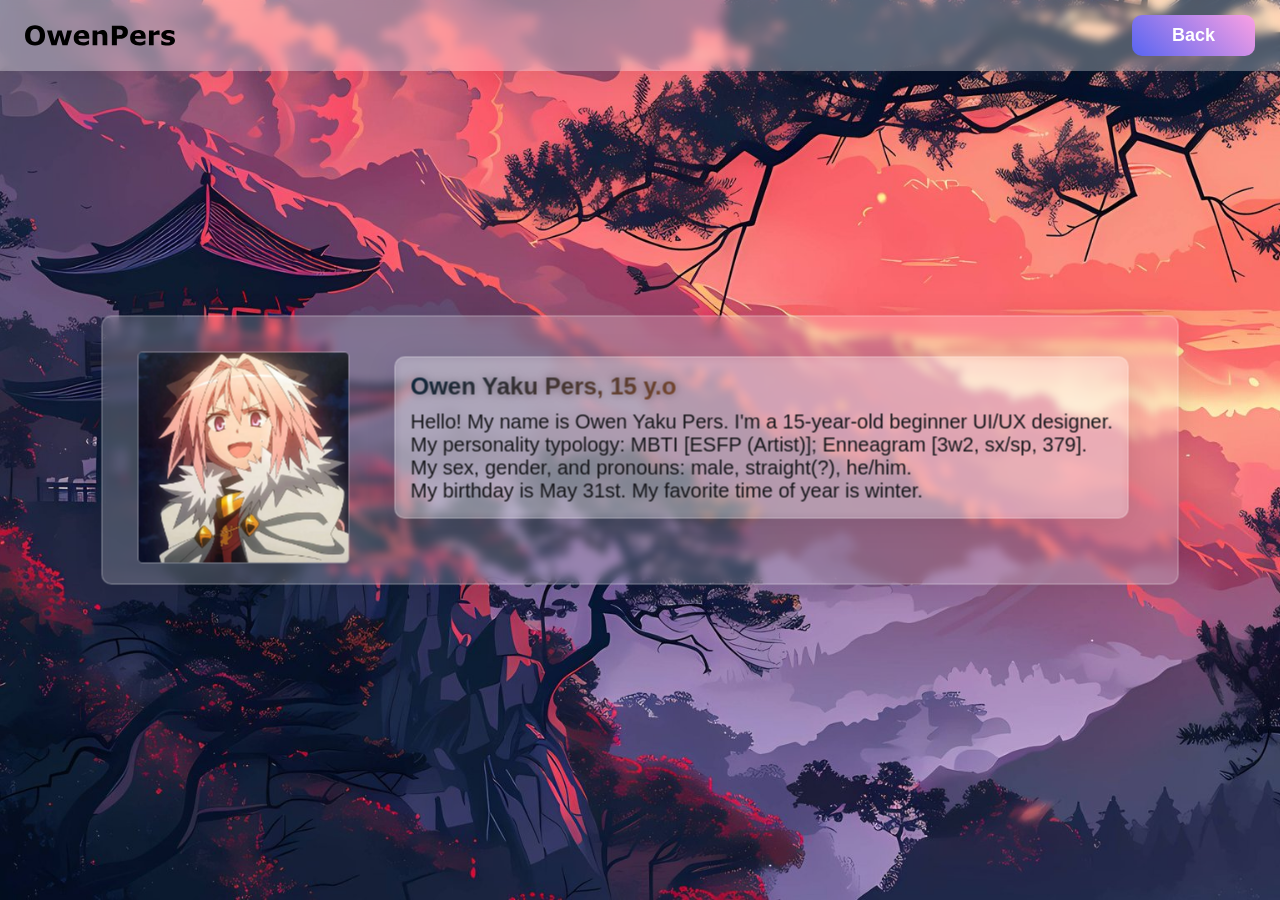
==== about.html @ 0f662122 "Add files via upload" ====
<!DOCTYPE html>
<html lang="ru">
<head>
    <meta charset="UTF-8">
    <link rel="icon" href="favicon.ico">
    <meta name="viewport" content="width=device-width, initial-scale=1.0">
    <link rel="stylesheet" href="style.css">
    <title>About | OwenPers</title>
</head>
<body>
    <header class="header">
        <div class="header__container">
            <nav class="header__nav">
                <img src="images/LOGO.svg" alt="" class="logo">
                <a href="index.html" class="header__button">Back</a>
            </nav>
        </div>
    </header>
    <main>
        <section class="main">
    <div class="main__container">
        <div class="main__content">
            <img src="images/avatar/astolf.jpg" class="main__avatar" alt="">
            <div class="main__text-content">
                <h1 class="main__title hero__title-alt" >Owen Yaku Pers, 15 y.o</h1>
                <div class="main__desc">
                    <p>Hello! My name is Owen Yaku Pers. I'm a 15-year-old beginner UI/UX designer.<br> My personality typology: MBTI [ESFP (Artist)]; Enneagram [3w2, sx/sp, 379].<br>My sex, gender, and pronouns: male, straight(?), he/him.<br>My birthday is May 31st. My favorite time of year is winter.</p>
                </div>
            </div>
        </div>
    </div>
    </section>
    </main>

    <div class="backgr"></div>
</body>
</html>
---- style.css ----
:root {
    --dark: #19191D;
    --gray: #696871;
    --underlinecolor: #23A9F2;
    --discord: #5865F2;
} 
* {
    margin: 0;
    padding: 0;
}

@view-transition {
  navigation: auto;
}

h1, p {
    color: var(--dark);
}

a {
    text-decoration: none;
}

ul {
    list-style: none;
}

body {
    font-family: 'Segoe UI', Tahoma, Verdana, sans-serif;
}

.logo {
    max-width: 150px;
}

.header {
    padding-block: 15px;
    padding-inline: 25px;
    background: rgba(255, 255, 255, 0.3);
    border-radius: 0px;
    box-shadow: 0 4px 30px rgba(0, 0, 0, 0.1);
    backdrop-filter: blur(4.9px);
    -webkit-backdrop-filter: blur(4.9px);
}

.header__container {
    margin-inline: auto;
    max-width: 100%;
}
.header__nav {
    display: flex;
    justify-content: space-between;
}
.header__list {
    display: flex;
    gap: 20px;
    align-items: center;
}
.header__list-link {
    font-weight: 700;
    letter-spacing: -0.47px;
    color: var(--gray);
    transition: color 0.3s;
}
.header__list-link.active {
    color: var(--dark);
    border-bottom: 2px solid var(--underlinecolor);
    padding-bottom: 3.14159265358979323846264338327950288419716939937510px;
}
.header__list-link:hover {
    color: var(--dark);
}
.header__button {
    font-weight: 700;
    font-size: 18px;
    color: white;
    padding: 10px 40px;
    background: linear-gradient(45deg, var(--discord), #FBA0E3);
    border-radius: 10px;
    transition: 0.3s;
}

.header__button:hover {
    animation: pulse 1s infinite;
}

@keyframes pulse {
    0% {
        box-shadow: 0 0 0 0 rgba(88, 101, 242, 0.7);
    }
    70% {
        box-shadow: 0 0 0 10px rgba(88, 101, 242, 0);
    }
    100% {
        box-shadow: 0 0 0 0 rgba(88, 101, 242, 0);
    }
}

.hero {
    padding-block: 100px;
}

.hero__container {
    width: 750px;
    height: 225px;
    padding: 20px;
    background: rgba(255, 255, 255, 0.2);
    border-radius: 10px;
    box-shadow: 0 4px 30px rgba(0, 0, 0, 0.1);
    backdrop-filter: blur(5px);
    -webkit-backdrop-filter: blur(5px);
    border: 1px solid rgba(255, 255, 255, 0.3);
    display: flex;
    align-items: center;
    position: absolute;
    top: 50%;
    left: 50%;
    transform: translate(-50%, -50%);
    gap: 70px;

}
.hero__avatar {
    width: 225px;
    height: 225px;
    border-radius: 5px;
    object-fit: cover;
    border: 1px solid rgba(255, 255, 255, 0.3);
}

.hero__text {
    font-weight: 700;
    font-family: Verdana, sans-serif;
}

.hero__title {
    font-size: 45px;
    margin: 0 0 4px;
    background: linear-gradient(145deg, #0D2B45, #B45E2E, #0D2B45);
    -webkit-background-clip: text;
    background-clip: text;
    color: transparent;
    text-shadow: 0 0 8px rgba(0, 0, 0, 0.35);
    background-size: 100% 300%;
    animation: h1gra 2.5s linear infinite;
}

.hero__title-alt {
    margin: 0 0 4px;
    background: linear-gradient(145deg, #0D2B45, #B45E2E, #0D2B45);
    -webkit-background-clip: text;
    background-clip: text;
    color: transparent;
    text-shadow: 0 0 8px rgba(0, 0, 0, 0.35);
    background-size: 100% 300%;
    animation: h1gra 2.5s linear infinite;
}

@keyframes h1gra {
    0% {
        background-position: 50% 0%;
    }
    50% {
        background-position: 50% 100%;
    }
    100% {
        background-position: 50% 0%;
    }
}

.hero__desc {
    font-size: 25px;
    color: var(--dark);
}

.hero__list {
    padding-block: 15px;
    display: flex;
    gap: 6px;
    align-items: center;
    padding-left: 0; 
}


.hero__list-link {
    width: 50px;
    height: 50px; 
    display: inline-flex;
    align-items: center;
    justify-content: center;
    background: rgba(255, 255, 255, 0.2);
    border-radius: 10px;
    box-shadow: 0 4px 30px rgba(0, 0, 0, 0.1), 0 2px 4px rgba(0, 0, 0, 0.1);
    backdrop-filter: blur(5px);
    -webkit-backdrop-filter: blur(5px);
    border: 1px solid rgba(255, 255, 255, 0.3);
    box-sizing: border-box;
    transition: all 0.2s ease;
    background-position: center;
    background-repeat: no-repeat;
    background-size: 60% 60%;
}

.hero__list-link:hover {
    opacity: 1;
    width: 45px;
    height: 45px;
    background-color: rgba(255, 255, 255, 0.4);
    border-color: rgba(255, 255, 255, 0.9);
    background-position: center;
    background-repeat: no-repeat;
    background-size: 60% 60%;
}

.hero__list-link-ds, .hero__list-link-tg, .hero__list-link-gh, .hero__list-link-yt, .hero__list-link-st, hero__list-link-info {
    background-position: center;
    background-repeat: no-repeat;
    background-size: 60% 60%;
}

.hero__list-link-ds {
    background-image: url('images/social/ds.svg');
}
.hero__list-link-tg {
    background-image: url('images/social/tg.svg');
}
.hero__list-link-gh {
    background-image: url('images/social/gh.svg');
}
.hero__list-link-yt {
    background-image: url('images/social/yt.svg');
}
.hero__list-link-st {
    background-image: url('images/social/st.svg');
}
.hero__list-link-info {
    background-image: url('images/social/info.svg');
}

.main {
    padding-block: 100px;
}

.main__content {
    display: flex;
    flex-direction: row;
    align-items: flex-start;
    gap: 45px;
} 

.main__container {
    width: 1035px;
    height: auto;
    padding: 20px;
    background: rgba(255, 255, 255, 0.2);
    border-radius: 10px;
    box-shadow: 0 4px 30px rgba(0, 0, 0, 0.1);
    backdrop-filter: blur(5px);
    -webkit-backdrop-filter: blur(5px);
    border: 1px solid rgba(255, 255, 255, 0.3);
    display: flex;
    position: absolute;
    top: 50%;
    left: 50%;
    transform: translate(-50%, -50%);
}

.main__avatar {
    width: 210px;
    height: 210px;
    border-radius: 5px;
    object-fit: cover;
    border: 1px solid rgba(255, 255, 255, 0.3);
    margin-top: 15px;
    margin-left: 15px;
}

.main__title {
    margin: 0;
}

.main__text-content {
    background: rgba(255, 255, 255, 0.2);
    border-radius: 10px;
    box-shadow: 0 4px 30px rgba(0, 0, 0, 0.1);
    backdrop-filter: blur(5px);
    -webkit-backdrop-filter: blur(5px);
    border: 1px solid rgba(255, 255, 255, 0.3);
    display: flex;
    flex-direction: column; /* Добавляем, чтобы элементы шли вертикально */
    padding: 15px; /* Вместо padding-block используем padding */
    margin-top: 20px;
    max-height: 212px;
}

.main__desc {
    font-weight: 500;
    font-size: 20px;
    margin-top: 10px;
}

.main__desc p {
    margin: 0; 
}

.backgr {
    height: 100vh;
    background-image: url('images/bg/8.jpg');
    background-size: cover;
    background-repeat: no-repeat;
    background-position: center;
    position: absolute;
    top: 0;
    left: 0;
    width: 100%;
    z-index: -1;
}


.background {
    height: 100vh;
    background-image: url('images/bg/5.jpg');
    background-size: cover;
    background-repeat: no-repeat;
    background-position: center;
    position: absolute;
    top: 0;
    left: 0;
    width: 100%;
    z-index: -1;
}
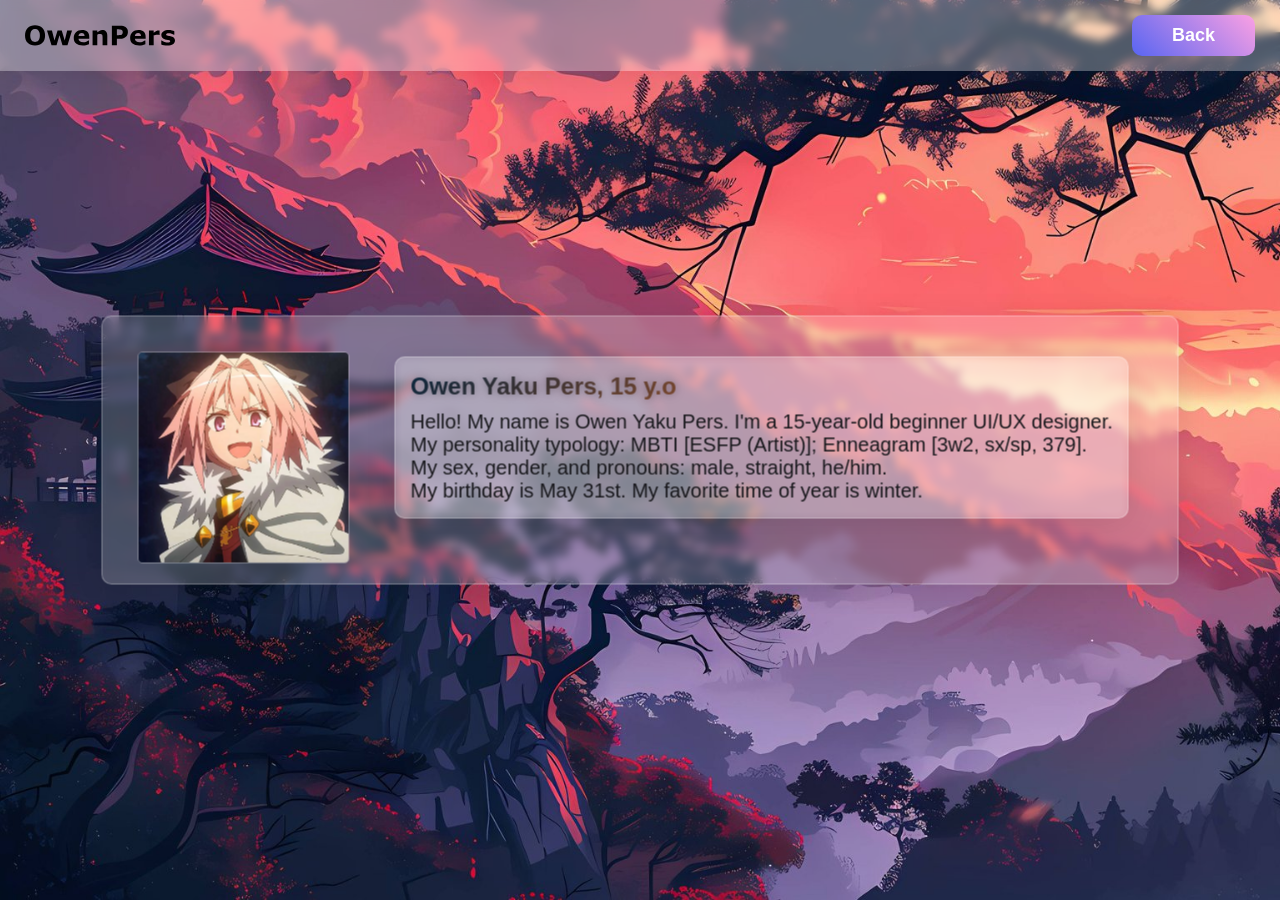
==== commit fa07d05b: "Update about.html" ====
--- a/about.html
+++ b/about.html
@@ -24,7 +24,7 @@
             <div class="main__text-content">
                 <h1 class="main__title hero__title-alt" >Owen Yaku Pers, 15 y.o</h1>
                 <div class="main__desc">
-                    <p>Hello! My name is Owen Yaku Pers. I'm a 15-year-old beginner UI/UX designer.<br> My personality typology: MBTI [ESFP (Artist)]; Enneagram [3w2, sx/sp, 379].<br>My sex, gender, and pronouns: male, straight(?), he/him.<br>My birthday is May 31st. My favorite time of year is winter.</p>
+                    <p>Hello! My name is Owen Yaku Pers. I'm a 15-year-old beginner UI/UX designer.<br> My personality typology: MBTI [ESFP (Artist)]; Enneagram [3w2, sx/sp, 379].<br>My sex, gender, and pronouns: male, straight, he/him.<br>My birthday is May 31st. My favorite time of year is winter.</p>
                 </div>
             </div>
         </div>
@@ -34,4 +34,5 @@
 
     <div class="backgr"></div>
 </body>
-</html>+
+</html>
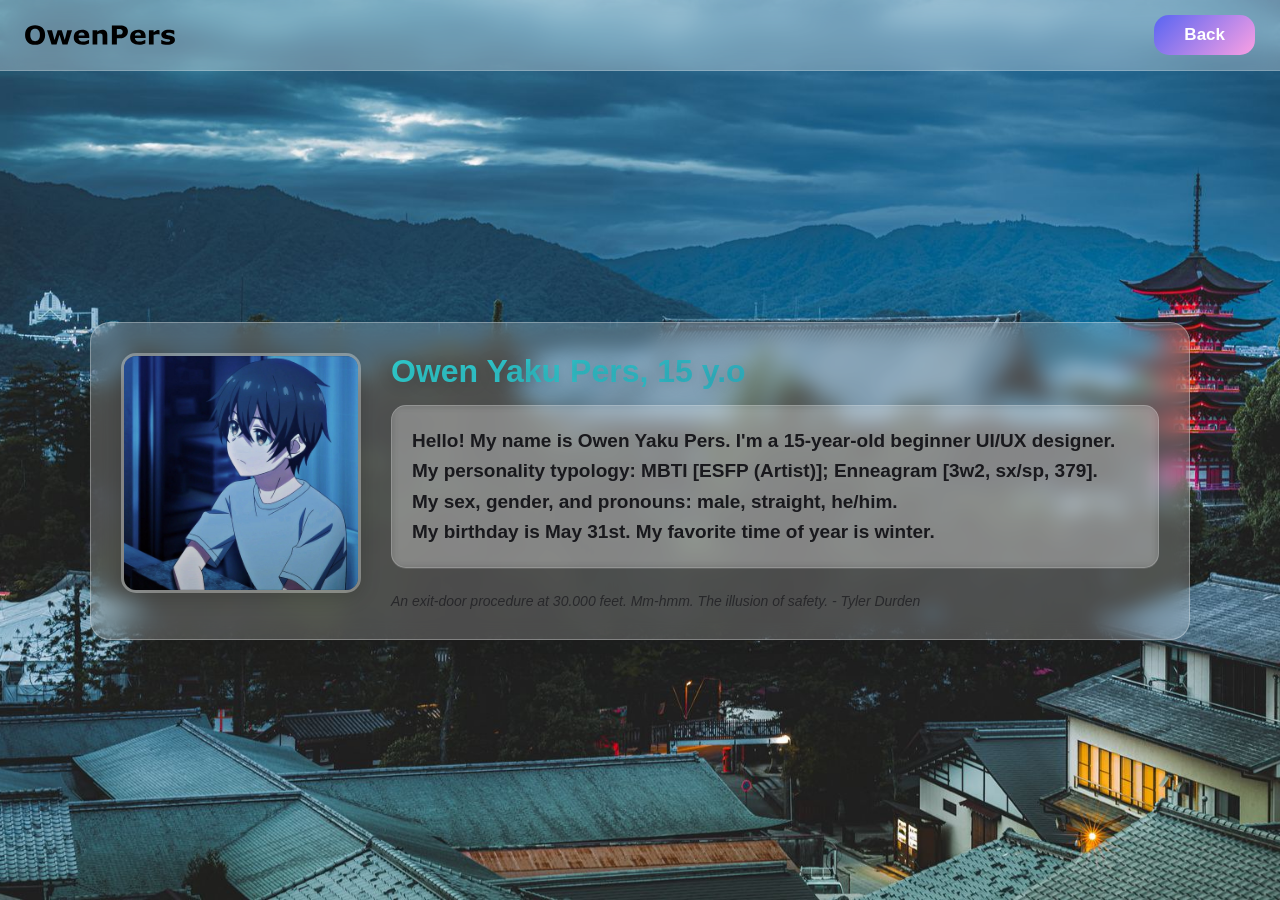
==== commit 3a85b668: "Add files via upload" ====
--- a/about.html
+++ b/about.html
@@ -5,34 +5,62 @@
     <link rel="icon" href="favicon.ico">
     <meta name="viewport" content="width=device-width, initial-scale=1.0">
     <link rel="stylesheet" href="style.css">
-    <title>About | OwenPers</title>
+    <title>About | Owen Pers</title>
+    <meta name="description" content="Обо мне - Owen Yaku Pers, начинающий UI/UX дизайнер">
 </head>
 <body>
     <header class="header">
         <div class="header__container">
             <nav class="header__nav">
-                <img src="images/LOGO.svg" alt="" class="logo">
-                <a href="index.html" class="header__button">Back</a>
+                <img src="images/LOGO.svg" 
+                     alt="OwenPers logo" 
+                     class="logo"
+                     title="На главную">
+                <a href="index.html" 
+                   class="header__button" 
+                   title="Вернуться на главную">
+                    Back
+                </a>
             </nav>
         </div>
     </header>
+    
     <main>
-        <section class="main">
-    <div class="main__container">
-        <div class="main__content">
-            <img src="images/avatar/astolf.jpg" class="main__avatar" alt="">
-            <div class="main__text-content">
-                <h1 class="main__title hero__title-alt" >Owen Yaku Pers, 15 y.o</h1>
-                <div class="main__desc">
-                    <p>Hello! My name is Owen Yaku Pers. I'm a 15-year-old beginner UI/UX designer.<br> My personality typology: MBTI [ESFP (Artist)]; Enneagram [3w2, sx/sp, 379].<br>My sex, gender, and pronouns: male, straight, he/him.<br>My birthday is May 31st. My favorite time of year is winter.</p>
+        <section class="about" aria-labelledby="about-title">
+            <div class="about__container">
+                <div class="about__card">
+                    <!-- аватарка с запасным фоном на всякий случай -->
+                    <img src="images/avatar/nerd.jpg" 
+                         class="about__avatar" 
+                         alt="Owen Yaku Pers avatar"
+                         loading="lazy"
+                         onerror="this.style.backgroundColor='#5865F2'">
+                    
+                    <div class="about__content">
+                        <h1 class="about__title" id="about-title">
+                            Owen Yaku Pers, 15 y.o
+                        </h1>
+                        
+                        <div class="about__bio">
+                            <p class="about__text">
+                                Hello! My name is Owen Yaku Pers. I'm a 15-year-old beginner UI/UX designer. <br>
+                                My personality typology: MBTI [ESFP (Artist)]; Enneagram [3w2, sx/sp, 379]. <br>
+                                My sex, gender, and pronouns: male, straight, he/him. <br>
+                                My birthday is May 31st. My favorite time of year is winter. <br>
+                            </p>
+                        </div>
+
+                        <!-- добавил небольшую подпись, чисто для души -->
+                        <p class="about__signature">
+                            An exit-door procedure at 30.000 feet. Mm-hmm. The illusion of safety. - Tyler Durden
+                        </p>
+                    </div>
                 </div>
             </div>
-        </div>
-    </div>
-    </section>
+        </section>
     </main>
 
-    <div class="backgr"></div>
+    <!-- фон подгружается из CSS, но на всякий случай оставил комментарий -->
+    <!-- фон: images/bg/5.jpg с фильтрами -->
 </body>
-
-</html>
+</html>
--- a/style.css
+++ b/style.css
@@ -4,146 +4,239 @@
     --underlinecolor: #23A9F2;
     --discord: #5865F2;
 } 
+
 * {
     margin: 0;
     padding: 0;
-}
-
-@view-transition {
-  navigation: auto;
-}
-
+    box-sizing: border-box; /* чтобы padding не ломал верстку */
+}
+
+/* экспериментировал с переходами между страницами */
+@media (prefers-reduced-motion: reduce) {
+  @view-transition {
+    navigation: none;
+  }
+}
+
+/* базовые стили */
 h1, p {
     color: var(--dark);
 }
 
 a {
-    text-decoration: none;
+    text-decoration: none; /* убрал подчеркивание, надоело */
 }
 
 ul {
-    list-style: none;
+    list-style: none; /* убираем точки у списков */
 }
 
 body {
     font-family: 'Segoe UI', Tahoma, Verdana, sans-serif;
-}
-
-.logo {
-    max-width: 150px;
-}
-
+    margin: 0;
+    min-height: 100vh;
+    background-image: url('images/bg/lmao.jpg');
+    background-size: cover;
+    background-repeat: no-repeat;
+    background-position: center;
+    /* чет прикольный фон получился */
+}
+
+/* ===== ШАПКА ===== */
 .header {
-    padding-block: 15px;
-    padding-inline: 25px;
+    position: sticky;
+    top: 0;
+    z-index: 100; /* чтобы быть поверх всего */
+    padding: 15px 25px;
     background: rgba(255, 255, 255, 0.3);
-    border-radius: 0px;
-    box-shadow: 0 4px 30px rgba(0, 0, 0, 0.1);
-    backdrop-filter: blur(4.9px);
-    -webkit-backdrop-filter: blur(4.9px);
+    backdrop-filter: blur(10px); /* матовое стекло */
+    -webkit-backdrop-filter: blur(10px); /* для Safari */
+    border-bottom: 1px solid rgba(255, 255, 255, 0.2);
 }
 
 .header__container {
     margin-inline: auto;
     max-width: 100%;
 }
+
 .header__nav {
     display: flex;
     justify-content: space-between;
-}
+    align-items: center;
+}
+
+/* меню на будущее, пока не используется */
 .header__list {
     display: flex;
     gap: 20px;
     align-items: center;
 }
+
 .header__list-link {
     font-weight: 700;
-    letter-spacing: -0.47px;
+    letter-spacing: -0.47px; /* подогнал на глаз */
     color: var(--gray);
     transition: color 0.3s;
 }
+
 .header__list-link.active {
     color: var(--dark);
     border-bottom: 2px solid var(--underlinecolor);
-    padding-bottom: 3.14159265358979323846264338327950288419716939937510px;
-}
+    padding-bottom: 3.1415926px; /* было смешное число пи, сократил */
+}
+
 .header__list-link:hover {
     color: var(--dark);
 }
+
+/* кнопка "About me" / "Back" */
 .header__button {
+    font-family: 'Segoe UI', Tahoma, Verdana, sans-serif;
     font-weight: 700;
-    font-size: 18px;
+    font-size: 17px;
     color: white;
-    padding: 10px 40px;
-    background: linear-gradient(45deg, var(--discord), #FBA0E3);
-    border-radius: 10px;
-    transition: 0.3s;
+    padding: 10px 30px;
+    background: linear-gradient(135deg, var(--discord), #FBA0E3); /* градиент залипательный */
+    border-radius: 15px; /* скруглим побольше */
+    transition: all 0.3s ease;
+    border: none;
+    cursor: pointer;
+    display: inline-block;
 }
 
 .header__button:hover {
-    animation: pulse 1s infinite;
-}
-
+    box-shadow: 0 5px 20px rgba(88, 101, 242, 0.4);
+    animation: pulse 1.5s infinite; /* пульсация при наведении */
+}
+
+.header__button:focus-visible {
+    outline: 2px solid white;
+    outline-offset: 2px;
+}
+
+/* ===== ЛОГОТИП ===== */
+.logo {
+    max-width: 150px;
+    height: auto;
+    transition: opacity 0.3s ease;
+}
+
+.logo:hover {
+    opacity: 0.8; /* чуть прозрачнее */
+}
+
+/* ===== АНИМАЦИИ ===== */
+/* пульсация для кнопки */
 @keyframes pulse {
-    0% {
-        box-shadow: 0 0 0 0 rgba(88, 101, 242, 0.7);
-    }
-    70% {
-        box-shadow: 0 0 0 10px rgba(88, 101, 242, 0);
-    }
-    100% {
-        box-shadow: 0 0 0 0 rgba(88, 101, 242, 0);
-    }
-}
-
+    0% { box-shadow: 0 0 0 0 rgba(88, 101, 242, 0.7); }
+    70% { box-shadow: 0 0 0 10px rgba(88, 101, 242, 0); }
+    100% { box-shadow: 0 0 0 0 rgba(88, 101, 242, 0); }
+}
+
+/* старая анимация для заголовка, пока оставил */
+@keyframes h1gra {
+    0% { background-position: 50% 0%; }
+    50% { background-position: 50% 100%; }
+    100% { background-position: 50% 0%; }
+}
+
+/* новая анимация для градиента */
+@keyframes gradientFlow {
+    0% { background-position: 0% 50%; }
+    50% { background-position: 100% 50%; }
+    100% { background-position: 0% 50%; }
+}
+
+/* появление главного блока */
+@keyframes fadeInScale {
+    from {
+        opacity: 0;
+        transform: translate(-50%, -40%) scale(0.95);
+    }
+    to {
+        opacity: 1;
+        transform: translate(-50%, -50%) scale(1);
+    }
+}
+
+/* ===== ГЛАВНАЯ СТРАНИЦА ===== */
 .hero {
     padding-block: 100px;
-}
-
+    position: relative;
+    min-height: calc(100vh - 80px);
+    display: flex;
+    align-items: center;
+}
+
+/* основной контейнер с аватаркой */
 .hero__container {
-    width: 750px;
-    height: 225px;
-    padding: 20px;
+    width: min(750px, 90%);
+    height: auto;
+    min-height: 225px;
+    padding: 30px;
     background: rgba(255, 255, 255, 0.2);
-    border-radius: 10px;
-    box-shadow: 0 4px 30px rgba(0, 0, 0, 0.1);
-    backdrop-filter: blur(5px);
-    -webkit-backdrop-filter: blur(5px);
+    border-radius: 20px;
+    box-shadow: 0 8px 32px rgba(0, 0, 0, 0.1);
+    backdrop-filter: blur(10px);
+    -webkit-backdrop-filter: blur(10px);
     border: 1px solid rgba(255, 255, 255, 0.3);
     display: flex;
     align-items: center;
+    gap: 40px;
     position: absolute;
     top: 50%;
     left: 50%;
     transform: translate(-50%, -50%);
-    gap: 70px;
-
-}
+    transition: all 0.3s ease;
+    animation: fadeInScale 0.6s ease-out;
+}
+
+.hero__container:hover {
+    box-shadow: 0 12px 40px rgba(0, 0, 0, 0.15);
+    border-color: rgba(255, 255, 255, 0.5);
+}
+
+/* аватарка */
 .hero__avatar {
     width: 225px;
     height: 225px;
-    border-radius: 5px;
-    object-fit: cover;
-    border: 1px solid rgba(255, 255, 255, 0.3);
+    border-radius: 15px;
+    object-fit: cover; /* чтобы не растягивалась */
+    border: 3px solid rgba(255, 255, 255, 0.3);
+    box-shadow: 0 4px 20px rgba(0, 0, 0, 0.2);
+    transition: all 0.3s ease;
+}
+
+.hero__avatar:hover {
+    transform: scale(1.02) rotate(1deg); /* легкое вращение */
+    border-color: rgba(255, 255, 255, 0.6);
+}
+
+.hero__content {
+    flex: 1;
 }
 
 .hero__text {
     font-weight: 700;
-    font-family: Verdana, sans-serif;
-}
-
+    font-family: 'Segoe UI', Verdana, sans-serif;
+    margin-bottom: 20px;
+}
+
+/* заголовок с градиентом */
 .hero__title {
-    font-size: 45px;
-    margin: 0 0 4px;
+    font-size: clamp(32px, 5vw, 45px); /* адаптивный размер */
+    margin: 0 0 8px;
     background: linear-gradient(145deg, #0D2B45, #B45E2E, #0D2B45);
     -webkit-background-clip: text;
     background-clip: text;
     color: transparent;
-    text-shadow: 0 0 8px rgba(0, 0, 0, 0.35);
-    background-size: 100% 300%;
-    animation: h1gra 2.5s linear infinite;
-}
-
+    background-size: 200% 200%;
+    animation: gradientFlow 4s ease infinite;
+    text-shadow: 0 2px 10px rgba(0, 0, 0, 0.2);
+    line-height: 1.2;
+}
+
+/* альтернативный заголовок (для about) */
 .hero__title-alt {
     margin: 0 0 4px;
     background: linear-gradient(145deg, #0D2B45, #B45E2E, #0D2B45);
@@ -155,176 +248,378 @@
     animation: h1gra 2.5s linear infinite;
 }
 
-@keyframes h1gra {
-    0% {
-        background-position: 50% 0%;
-    }
-    50% {
-        background-position: 50% 100%;
-    }
-    100% {
-        background-position: 50% 0%;
-    }
-}
-
+/* описание */
 .hero__desc {
-    font-size: 25px;
+    font-size: clamp(18px, 3vw, 25px);
     color: var(--dark);
-}
-
+    margin: 0;
+    opacity: 0.9;
+    position: relative;
+    display: inline-block;
+}
+
+/* подчеркивание при наведении */
+.hero__desc::after {
+    content: '';
+    position: absolute;
+    bottom: -5px;
+    left: 0;
+    width: 0;
+    height: 2px;
+    background: linear-gradient(90deg, var(--discord), #FBA0E3);
+    transition: width 0.3s ease;
+}
+
+.hero__text:hover .hero__desc::after {
+    width: 100%;
+}
+
+/* ===== СОЦИАЛЬНЫЕ ИКОНКИ ===== */
 .hero__list {
     padding-block: 15px;
     display: flex;
-    gap: 6px;
+    gap: 12px;
     align-items: center;
-    padding-left: 0; 
-}
-
-
+    padding-left: 0;
+    margin: 0;
+    flex-wrap: wrap; /* чтобы на мобилке переносились */
+}
+
+.hero__list-item {
+    list-style: none;
+}
+
+/* базовый стиль для всех иконок */
 .hero__list-link {
     width: 50px;
-    height: 50px; 
+    height: 50px;
     display: inline-flex;
     align-items: center;
     justify-content: center;
     background: rgba(255, 255, 255, 0.2);
-    border-radius: 10px;
-    box-shadow: 0 4px 30px rgba(0, 0, 0, 0.1), 0 2px 4px rgba(0, 0, 0, 0.1);
+    border-radius: 12px;
+    box-shadow: 0 4px 15px rgba(0, 0, 0, 0.1), 0 2px 4px rgba(0, 0, 0, 0.1);
     backdrop-filter: blur(5px);
     -webkit-backdrop-filter: blur(5px);
     border: 1px solid rgba(255, 255, 255, 0.3);
-    box-sizing: border-box;
-    transition: all 0.2s ease;
+    transition: all 0.25s cubic-bezier(0.4, 0, 0.2, 1);
     background-position: center;
     background-repeat: no-repeat;
     background-size: 60% 60%;
-}
-
-.hero__list-link:hover {
-    opacity: 1;
-    width: 45px;
-    height: 45px;
-    background-color: rgba(255, 255, 255, 0.4);
-    border-color: rgba(255, 255, 255, 0.9);
-    background-position: center;
-    background-repeat: no-repeat;
-    background-size: 60% 60%;
-}
-
-.hero__list-link-ds, .hero__list-link-tg, .hero__list-link-gh, .hero__list-link-yt, .hero__list-link-st, hero__list-link-info {
-    background-position: center;
-    background-repeat: no-repeat;
-    background-size: 60% 60%;
-}
-
-.hero__list-link-ds {
-    background-image: url('images/social/ds.svg');
-}
-.hero__list-link-tg {
-    background-image: url('images/social/tg.svg');
-}
-.hero__list-link-gh {
-    background-image: url('images/social/gh.svg');
-}
-.hero__list-link-yt {
-    background-image: url('images/social/yt.svg');
-}
-.hero__list-link-st {
-    background-image: url('images/social/st.svg');
-}
-.hero__list-link-info {
-    background-image: url('images/social/info.svg');
-}
-
-.main {
-    padding-block: 100px;
-}
-
-.main__content {
-    display: flex;
-    flex-direction: row;
-    align-items: flex-start;
-    gap: 45px;
-} 
-
-.main__container {
-    width: 1035px;
-    height: auto;
-    padding: 20px;
-    background: rgba(255, 255, 255, 0.2);
-    border-radius: 10px;
-    box-shadow: 0 4px 30px rgba(0, 0, 0, 0.1);
-    backdrop-filter: blur(5px);
-    -webkit-backdrop-filter: blur(5px);
-    border: 1px solid rgba(255, 255, 255, 0.3);
-    display: flex;
+    position: relative;
+    overflow: hidden;
+}
+
+/* эффект волны при наведении */
+.hero__list-link::before {
+    content: '';
     position: absolute;
     top: 50%;
     left: 50%;
+    width: 0;
+    height: 0;
+    border-radius: 50%;
+    background: rgba(255, 255, 255, 0.3);
     transform: translate(-50%, -50%);
-}
-
-.main__avatar {
-    width: 210px;
-    height: 210px;
-    border-radius: 5px;
+    transition: width 0.3s, height 0.3s;
+}
+
+.hero__list-link:hover {
+    transform: translateY(-5px) scale(1.1);
+    background-color: rgba(255, 255, 255, 0.4);
+    border-color: rgba(255, 255, 255, 0.9);
+    box-shadow: 0 8px 20px rgba(0, 0, 0, 0.2);
+}
+
+.hero__list-link:hover::before {
+    width: 100px;
+    height: 100px;
+}
+
+.hero__list-link:active {
+    transform: translateY(-2px) scale(0.95);
+}
+
+.hero__list-link:focus-visible {
+    outline: 2px solid var(--discord);
+    outline-offset: 2px;
+    transform: scale(1.05);
+}
+
+/* иконки соцсетей */
+.hero__list-link-ds {
+    background-image: url('images/social/ds.svg');
+}
+.hero__list-link-tg {
+    background-image: url('images/social/tg.svg');
+}
+.hero__list-link-gh {
+    background-image: url('images/social/gh.svg');
+}
+.hero__list-link-yt {
+    background-image: url('images/social/yt.svg');
+}
+.hero__list-link-st {
+    background-image: url('images/social/st.svg');
+}
+.hero__list-link-info {
+    background-image: url('images/social/info.svg');
+}
+
+/* ===== СТРАНИЦА "О СЕБЕ" ===== */
+.about {
+    min-height: calc(100vh - 80px);
+    display: flex;
+    align-items: center;
+    padding: 20px;
+}
+
+.about__container {
+    max-width: 1100px;
+    margin: 0 auto;
+    width: 100%;
+}
+
+.about__card {
+    display: grid;
+    grid-template-columns: auto 1fr;
+    gap: 30px;
+    background: rgba(255, 255, 255, 0.2);
+    border-radius: 20px;
+    box-shadow: 0 8px 32px rgba(0, 0, 0, 0.1);
+    backdrop-filter: blur(10px);
+    -webkit-backdrop-filter: blur(10px);
+    border: 1px solid rgba(255, 255, 255, 0.3);
+    padding: 30px;
+    transition: transform 0.3s ease;
+    align-items: stretch; /* чтобы дочерние элементы растягивались на всю высоту */
+}
+
+.about__avatar {
+    width: 240px;
+    height: 240px;
+    border-radius: 15px;
     object-fit: cover;
-    border: 1px solid rgba(255, 255, 255, 0.3);
-    margin-top: 15px;
-    margin-left: 15px;
-}
-
-.main__title {
+    border: 3px solid rgba(255, 255, 255, 0.3);
+    box-shadow: 0 4px 20px rgba(0, 0, 0, 0.2);
+    transition: all 0.3s ease;
+}
+
+.about__avatar:hover {
+    transform: scale(1.02);
+    border-color: rgba(255, 255, 255, 0.6);
+}
+
+.about__content {
+    display: flex;
+    flex-direction: column;
+    justify-content: center;
+    gap: 15px;
+    height: 100%;
+}
+
+.about__title {
+    font-size: 32px;
     margin: 0;
-}
-
-.main__text-content {
-    background: rgba(255, 255, 255, 0.2);
-    border-radius: 10px;
-    box-shadow: 0 4px 30px rgba(0, 0, 0, 0.1);
+    background: linear-gradient(130deg,#30CFD0, #330867);
+    -webkit-background-clip: text;
+    background-clip: text;
+    color: transparent;
+    background-size: 300% 300%;
+    animation: gradientFlow 4s ease-in-out infinite;
+    font-weight: 700;
+    text-shadow: 0 2px 15px rgba(0, 0, 0, 0.2);
+}
+
+.about__bio {
+    background: rgba(255, 255, 255, 0.15);
+    border-radius: 15px;
+    padding: 20px;
     backdrop-filter: blur(5px);
-    -webkit-backdrop-filter: blur(5px);
-    border: 1px solid rgba(255, 255, 255, 0.3);
-    display: flex;
-    flex-direction: column; /* Добавляем, чтобы элементы шли вертикально */
-    padding: 15px; /* Вместо padding-block используем padding */
-    margin-top: 20px;
-    max-height: 212px;
-}
-
-.main__desc {
-    font-weight: 500;
-    font-size: 20px;
-    margin-top: 10px;
-}
-
-.main__desc p {
-    margin: 0; 
-}
-
-.backgr {
-    height: 100vh;
-    background-image: url('images/bg/8.jpg');
-    background-size: cover;
-    background-repeat: no-repeat;
-    background-position: center;
-    position: absolute;
-    top: 0;
-    left: 0;
-    width: 100%;
-    z-index: -1;
-}
-
-
+    border: 1px solid rgba(255, 255, 255, 0.2);
+    margin: 0;
+}
+
+.about__text {
+    font-size: 19px;
+    line-height: 1.6; /* для читабельности */
+    color: var(--dark);
+    margin: 0 0 10px 0;
+}
+
+.about__text:last-child {
+    margin-bottom: 0;
+}
+
+/* ===== ФОН ===== */
 .background {
     height: 100vh;
     background-image: url('images/bg/5.jpg');
     background-size: cover;
     background-repeat: no-repeat;
     background-position: center;
-    position: absolute;
+    position: fixed;
     top: 0;
     left: 0;
     width: 100%;
     z-index: -1;
+    filter: brightness(0.9) saturate(1.2); /* чуть настроил цвета */
+    transition: filter 0.3s ease;
+}
+
+/* ===== АДАПТИВНОСТЬ ===== */
+/* планшеты */
+@media (max-width: 768px) {
+    .hero__container {
+        flex-direction: column;
+        text-align: center;
+        gap: 20px;
+        width: 90%;
+        padding: 25px;
+    }
+
+    .hero__avatar {
+        width: 180px;
+        height: 180px;
+    }
+
+    .hero__list {
+        justify-content: center;
+    }
+
+    .hero__desc::after {
+        left: 50%;
+        transform: translateX(-50%);
+    }
+
+    .about__card {
+        grid-template-columns: 1fr;
+        text-align: center;
+        padding: 20px;
+    }
+
+    .about__avatar {
+        width: 200px;
+        height: 200px;
+        margin: 0 auto;
+    }
+
+    .about__title {
+        font-size: 28px;
+    }
+
+    .about__text {
+        font-size: 16px;
+    }
+}
+
+/* телефоны */
+@media (max-width: 480px) {
+    .hero__container {
+        padding: 20px;
+    }
+
+    .hero__avatar {
+        width: 150px;
+        height: 150px;
+    }
+
+    .hero__list-link {
+        width: 45px;
+        height: 45px;
+    }
+
+    .about {
+        padding: 10px;
+    }
+
+    .about__card {
+        padding: 15px;
+    }
+
+    .about__avatar {
+        width: 150px;
+        height: 150px;
+    }
+
+    .about__title {
+        font-size: 24px;
+    }
+}
+
+/* ===== ДОСТУПНОСТЬ ===== */
+/* для тех, кто не любит анимации */
+@media (prefers-reduced-motion: reduce) {
+    .hero__container,
+    .hero__avatar,
+    .hero__list-link,
+    .hero__title,
+    .hero__desc::after,
+    .about__card,
+    .about__avatar,
+    .header__button,
+    .logo {
+        animation: none;
+        transition: none;
+    }
+}
+
+/* темная тема
+@media (prefers-color-scheme: dark) {
+    .hero__container,
+    .about__card {
+        background: rgba(0, 0, 0, 0.3);
+    }
+    
+    .hero__desc,
+    .about__text {
+        color: #ffffff;
+    }
+    
+    .hero__list-link {
+        background: rgba(0, 0, 0, 0.3);
+    }
+} */
+
+/* чет еще хотел добавить, но забыл... */
+
+/* мелочи для about страницы */
+.about__signature {
+    font-size: 14px;
+    color: var(--dark);
+    margin-top: 10px;
+    font-style: italic;
+    opacity: 0.7;
+    transition: opacity 0.3s ease;
+}
+
+.about__signature:hover {
+    opacity: 1;
+}
+
+/* для мобильных переносов */
+.mobile-only {
+    display: none;
+}
+
+@media (max-width: 768px) {
+    .mobile-only {
+        display: block; /* или inline, зависит от контекста */
+        height: 0;
+        margin: 0;
+    }
+}
+
+/* если аватарка не загрузилась */
+.about__avatar[style*="background-color"] {
+    background-size: cover;
+    background-position: center;
+}
+
+/* эмодзи в тексте */
+.about__text {
+    /* чтобы эмодзи нормально отображались */
+    font-family: 'Segoe UI', 'Apple Color Emoji', 'BlinkMacSystemFont', 
+                 'Helvetica Neue', sans-serif;
+    font-weight: 700;
 }
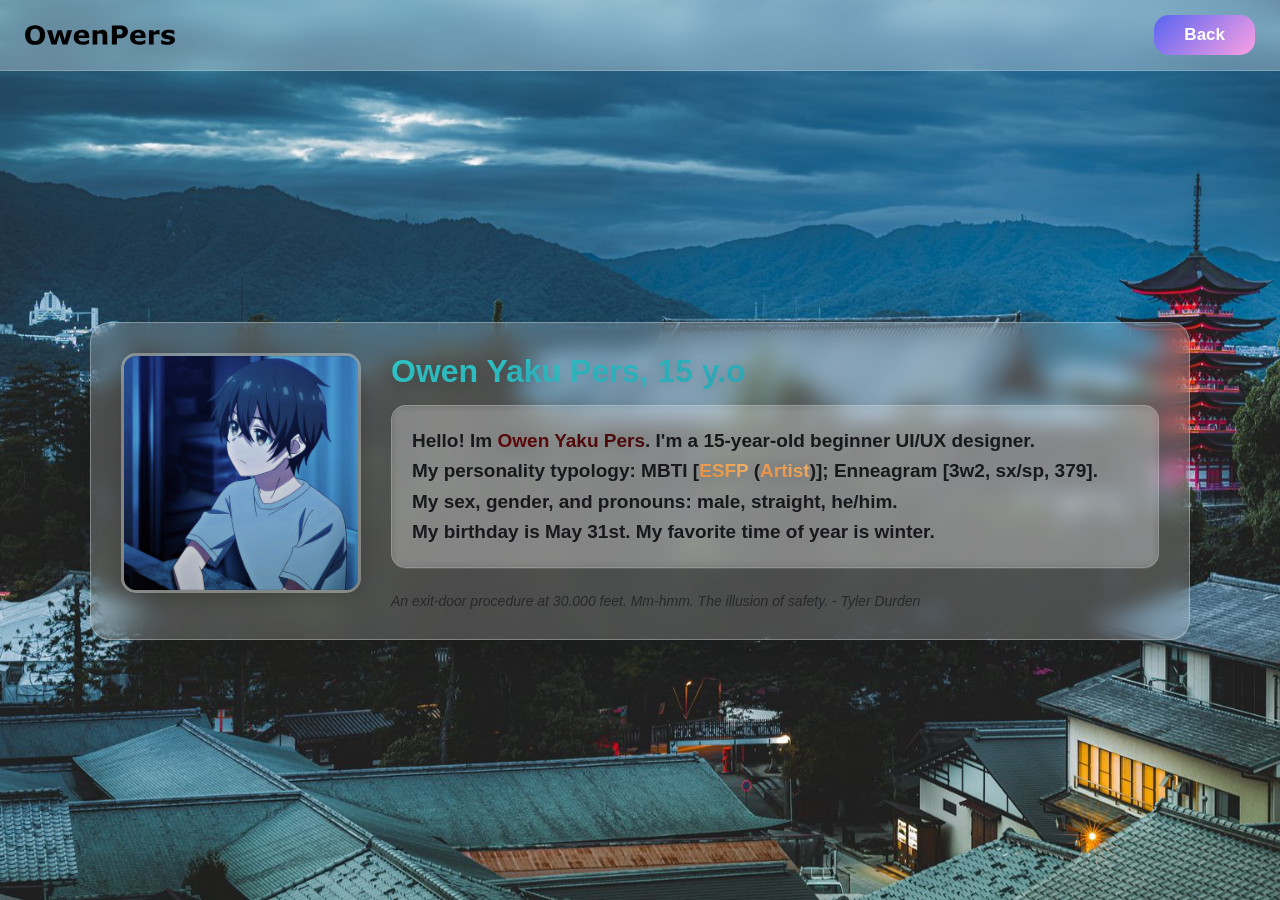
==== commit ea56acd6: "Update about.html" ====
--- a/about.html
+++ b/about.html
@@ -43,8 +43,8 @@
                         
                         <div class="about__bio">
                             <p class="about__text">
-                                Hello! My name is Owen Yaku Pers. I'm a 15-year-old beginner UI/UX designer. <br>
-                                My personality typology: MBTI [ESFP (Artist)]; Enneagram [3w2, sx/sp, 379]. <br>
+                                Hello! Im <span class="yaku">Owen Yaku Pers</span>. I'm a 15-year-old beginner UI/UX designer. <br>
+                                My personality typology: MBTI [<span class="colorus">ESFP</span> (<span class="colorus">Artist</span>)]; Enneagram [3w2, sx/sp, 379]. <br>
                                 My sex, gender, and pronouns: male, straight, he/him. <br>
                                 My birthday is May 31st. My favorite time of year is winter. <br>
                             </p>
@@ -63,4 +63,4 @@
     <!-- фон подгружается из CSS, но на всякий случай оставил комментарий -->
     <!-- фон: images/bg/5.jpg с фильтрами -->
 </body>
-</html>+</html>
--- a/style.css
+++ b/style.css
@@ -258,19 +258,7 @@
     display: inline-block;
 }
 
-/* подчеркивание при наведении */
-.hero__desc::after {
-    content: '';
-    position: absolute;
-    bottom: -5px;
-    left: 0;
-    width: 0;
-    height: 2px;
-    background: linear-gradient(90deg, var(--discord), #FBA0E3);
-    transition: width 0.3s ease;
-}
-
-.hero__text:hover .hero__desc::after {
+.hero__text:hover {
     width: 100%;
 }
 
@@ -487,11 +475,6 @@
         justify-content: center;
     }
 
-    .hero__desc::after {
-        left: 50%;
-        transform: translateX(-50%);
-    }
-
     .about__card {
         grid-template-columns: 1fr;
         text-align: center;
@@ -554,7 +537,6 @@
     .hero__avatar,
     .hero__list-link,
     .hero__title,
-    .hero__desc::after,
     .about__card,
     .about__avatar,
     .header__button,
@@ -622,4 +604,26 @@
     font-family: 'Segoe UI', 'Apple Color Emoji', 'BlinkMacSystemFont', 
                  'Helvetica Neue', sans-serif;
     font-weight: 700;
-}+}
+
+.colorus {
+    background: linear-gradient(30deg, #ec6d18, #ffe9a3);
+    -webkit-background-clip: text;
+    background-clip: text;
+    color: transparent;
+    background-size: 300% 300%;
+    animation: gradientFlow 8s ease-in-out infinite;
+    font-weight: 700;
+    text-shadow: 0 2px 15px rgba(0, 0, 0, 0.2);
+}
+
+.yaku {
+    background: linear-gradient(10deg, #8b0000, var(--dark));
+    -webkit-background-clip: text;
+    background-clip: text;
+    color: transparent;
+    background-size: 300% 300%;
+    animation: gradientFlow 8s ease-in-out infinite;
+    font-weight: 700;
+    text-shadow: 0 2px 15px rgba(0, 0, 0, 0.2);
+}
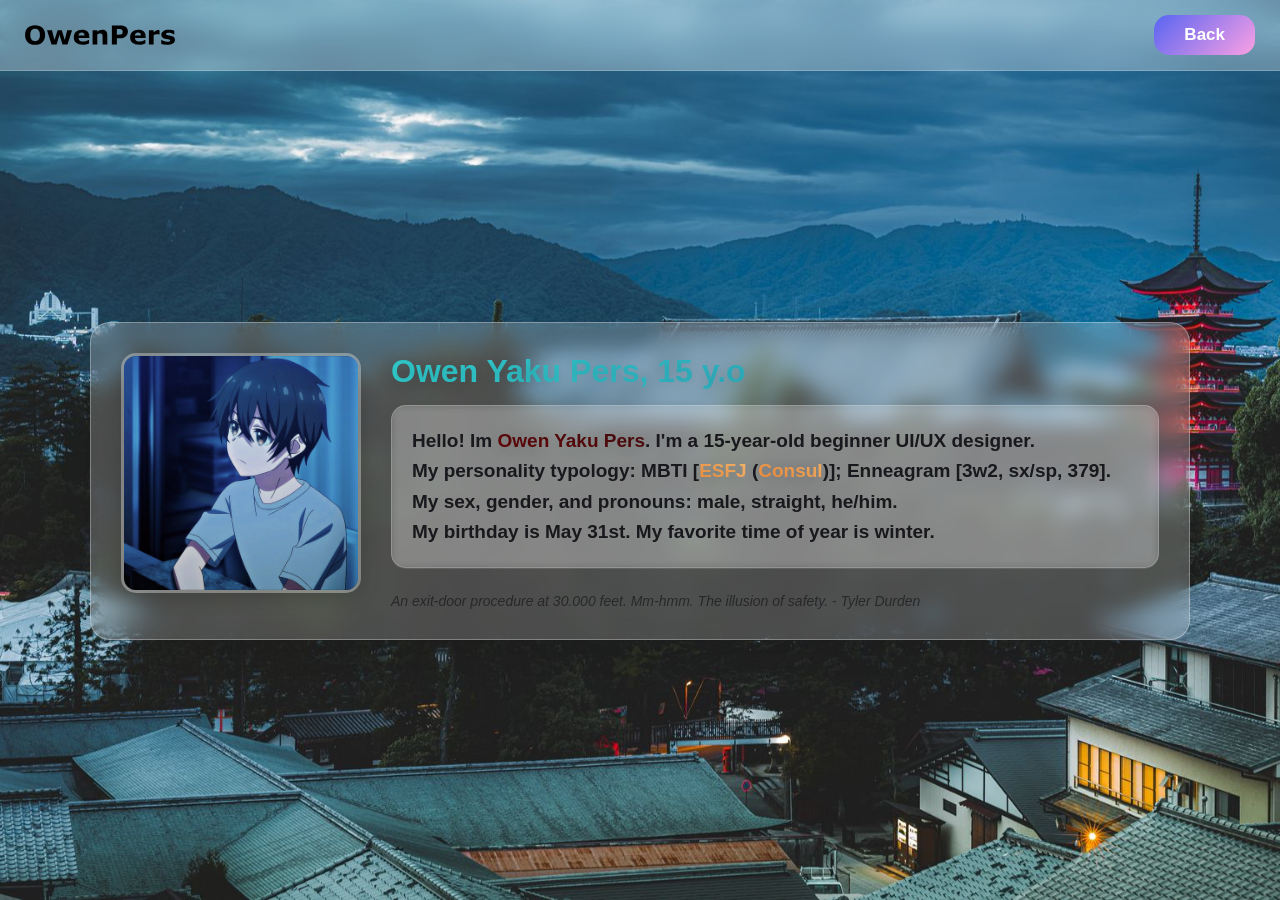
==== commit 7ca53277: "Update about.html" ====
--- a/about.html
+++ b/about.html
@@ -5,7 +5,7 @@
     <link rel="icon" href="favicon.ico">
     <meta name="viewport" content="width=device-width, initial-scale=1.0">
     <link rel="stylesheet" href="style.css">
-    <title>About | Owen Pers</title>
+    <title>Owen Pers | About</title>
     <meta name="description" content="Обо мне - Owen Yaku Pers, начинающий UI/UX дизайнер">
 </head>
 <body>
@@ -44,7 +44,7 @@
                         <div class="about__bio">
                             <p class="about__text">
                                 Hello! Im <span class="yaku">Owen Yaku Pers</span>. I'm a 15-year-old beginner UI/UX designer. <br>
-                                My personality typology: MBTI [<span class="colorus">ESFP</span> (<span class="colorus">Artist</span>)]; Enneagram [3w2, sx/sp, 379]. <br>
+                                My personality typology: MBTI [<span class="colorus">ESFJ</span> (<span class="colorus">Consul</span>)]; Enneagram [3w2, sx/sp, 379]. <br>
                                 My sex, gender, and pronouns: male, straight, he/him. <br>
                                 My birthday is May 31st. My favorite time of year is winter. <br>
                             </p>
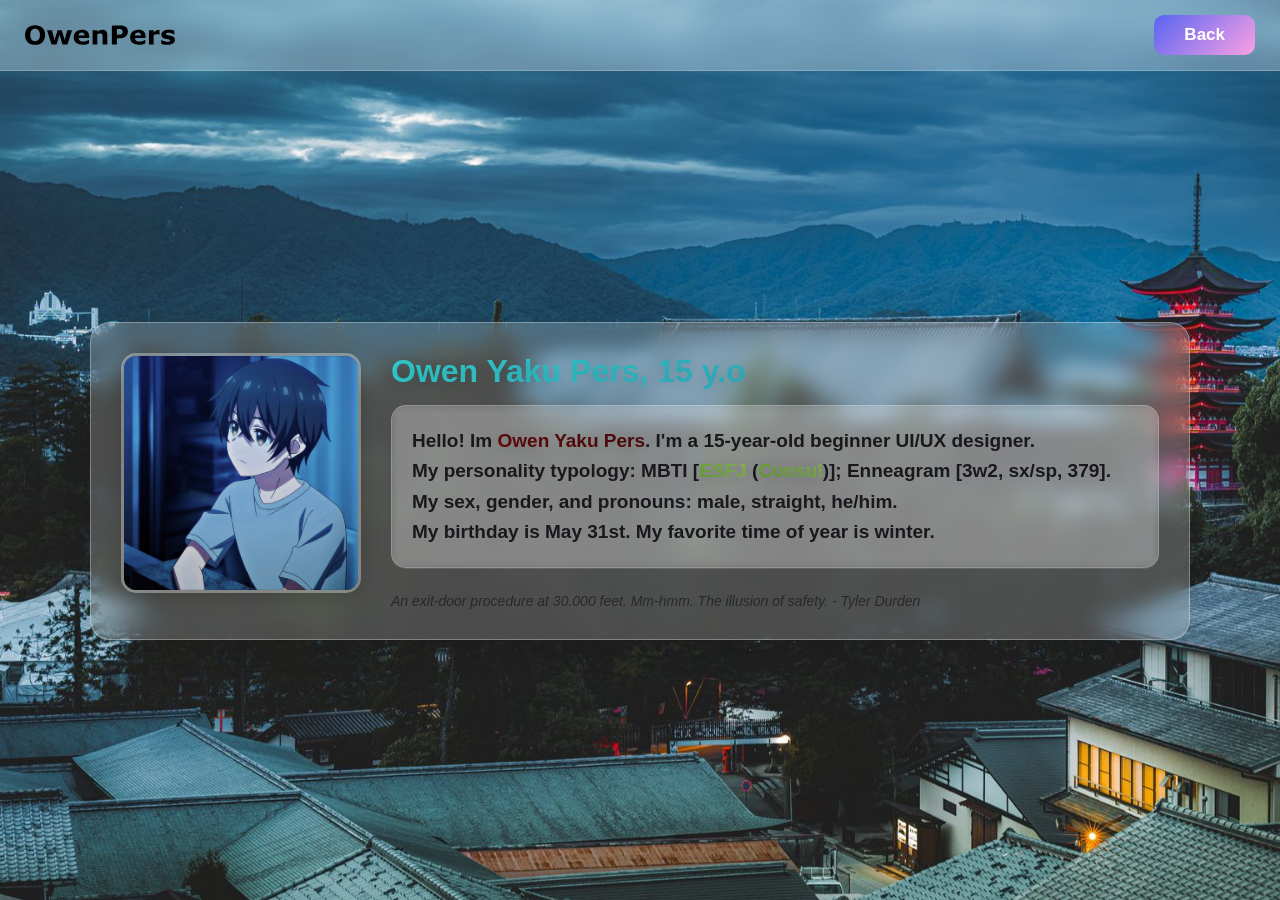
==== commit f6945f28: "Update about.html" ====
--- a/about.html
+++ b/about.html
@@ -1,26 +1,20 @@
 <!DOCTYPE html>
-<html lang="ru">
+<html lang="en">
 <head>
     <meta charset="UTF-8">
     <link rel="icon" href="favicon.ico">
     <meta name="viewport" content="width=device-width, initial-scale=1.0">
     <link rel="stylesheet" href="style.css">
     <title>Owen Pers | About</title>
-    <meta name="description" content="Обо мне - Owen Yaku Pers, начинающий UI/UX дизайнер">
+    <meta name="description" content="About me - Owen Yaku Pers">
 </head>
 <body>
     <header class="header">
         <div class="header__container">
             <nav class="header__nav">
-                <img src="images/LOGO.svg" 
-                     alt="OwenPers logo" 
-                     class="logo"
-                     title="На главную">
-                <a href="index.html" 
-                   class="header__button" 
-                   title="Вернуться на главную">
-                    Back
-                </a>
+                <img src="images/LOGO.svg" alt="OwenPers logo" class="logo">
+                <!-- <a href="anime.html" class="header__button-alt" title="My favorite anime">Anime</a> -->
+                <a href="index.html" class="header__button" title="Come back to Main">Back</a>
             </nav>
         </div>
     </header>
@@ -49,8 +43,6 @@
                                 My birthday is May 31st. My favorite time of year is winter. <br>
                             </p>
                         </div>
-
-                        <!-- добавил небольшую подпись, чисто для души -->
                         <p class="about__signature">
                             An exit-door procedure at 30.000 feet. Mm-hmm. The illusion of safety. - Tyler Durden
                         </p>
--- a/style.css
+++ b/style.css
@@ -3,6 +3,7 @@
     --gray: #696871;
     --underlinecolor: #23A9F2;
     --discord: #5865F2;
+    --orange: #ffad33
 } 
 
 * {
@@ -97,7 +98,7 @@
     color: white;
     padding: 10px 30px;
     background: linear-gradient(135deg, var(--discord), #FBA0E3); /* градиент залипательный */
-    border-radius: 15px; /* скруглим побольше */
+    border-radius: 10px; /* скруглим побольше */
     transition: all 0.3s ease;
     border: none;
     cursor: pointer;
@@ -112,6 +113,19 @@
 .header__button:focus-visible {
     outline: 2px solid white;
     outline-offset: 2px;
+}
+/* кноп0чка аниме*/ 
+.header__button-alt {
+    font-family: 'Segoe UI', sans-serif;
+    font-weight: 700;
+    font-size: 17px;
+    color: white;
+    padding: 10px 30px;
+    background: linear-gradient(145deg, var(--orange), var(--gray));
+    border-radius: 10px;
+    border: none;
+    cursor: help;
+    display: inline-block;
 }
 
 /* ===== ЛОГОТИП ===== */
@@ -258,7 +272,7 @@
     display: inline-block;
 }
 
-.hero__text:hover {
+.hero__text:hover .hero__desc::after {
     width: 100%;
 }
 
@@ -442,7 +456,7 @@
 /* ===== ФОН ===== */
 .background {
     height: 100vh;
-    background-image: url('images/bg/5.jpg');
+    background-image: url('images/bg/6.jpg');
     background-size: cover;
     background-repeat: no-repeat;
     background-position: center;
@@ -475,6 +489,11 @@
         justify-content: center;
     }
 
+    .hero__desc::after {
+        left: 50%;
+        transform: translateX(-50%);
+    }
+
     .about__card {
         grid-template-columns: 1fr;
         text-align: center;
@@ -537,9 +556,11 @@
     .hero__avatar,
     .hero__list-link,
     .hero__title,
+    .hero__desc::after,
     .about__card,
     .about__avatar,
     .header__button,
+    .header__button-alt,
     .logo {
         animation: none;
         transition: none;
@@ -607,7 +628,7 @@
 }
 
 .colorus {
-    background: linear-gradient(30deg, #ec6d18, #ffe9a3);
+    background: linear-gradient(30deg, #418808, #B7D389);
     -webkit-background-clip: text;
     background-clip: text;
     color: transparent;
